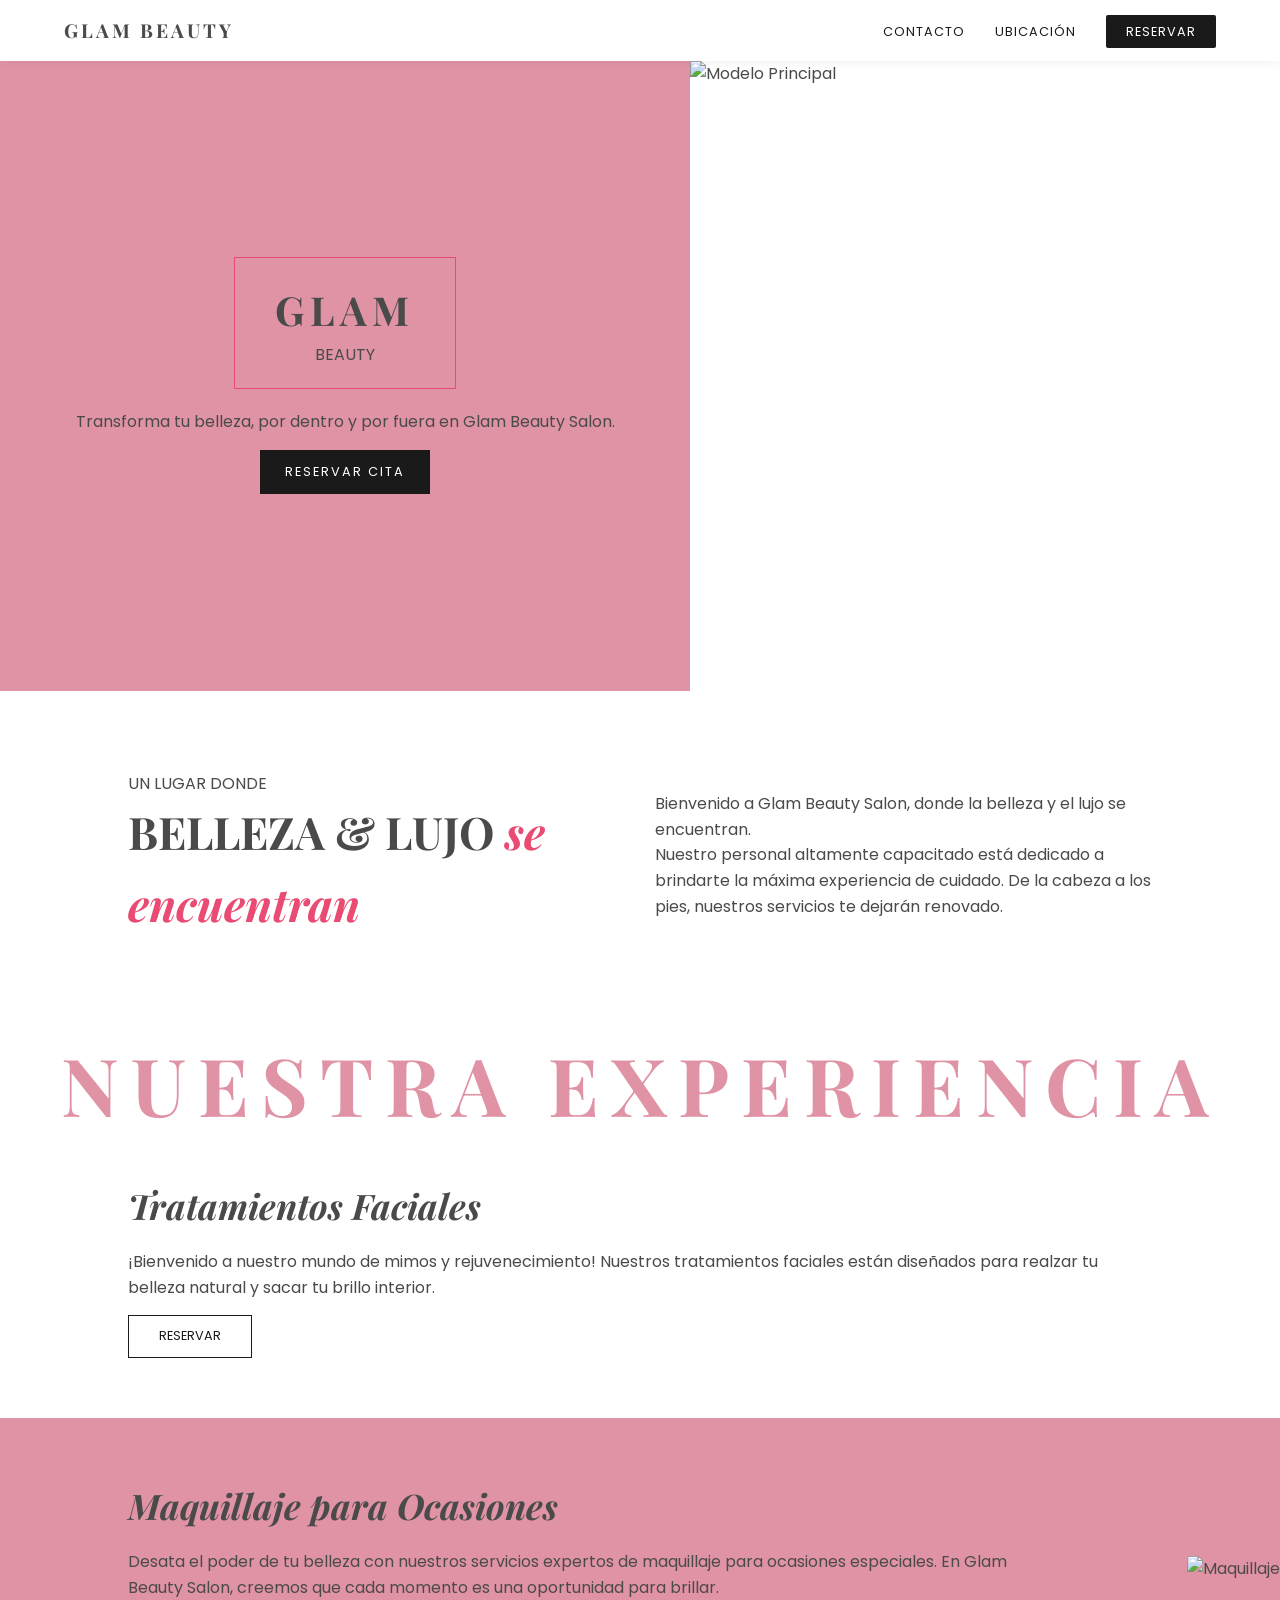
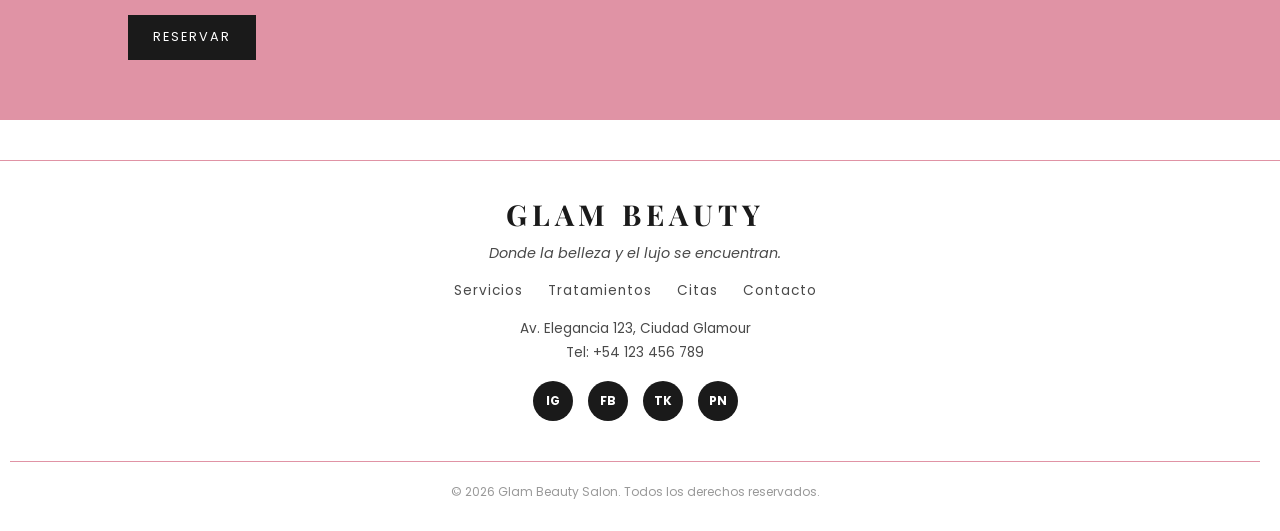
==== index.html @ 53c77e05 "Add files via upload" ====
<!DOCTYPE html>
<html lang="es">
<head>
    <meta charset="UTF-8">
    <meta name="viewport" content="width=device-width, initial-scale=1.0">
    <title>Glam Beauty Salón</title>
    <link rel="stylesheet" href="styles1.css">
    <link href="https://fonts.googleapis.com/css2?family=Playfair+Display:ital,wght@0,400;0,700;1,400&family=Poppins:wght@300;400&display=swap" rel="stylesheet">
</head>
<body>

<nav class="navbar">
    <div class="nav-container">
        <div class="nav-logo">GLAM BEAUTY</div>

        <button class="menu-toggle" id="btn-menu">
            <span class="bar"></span>
            <span class="bar"></span>
            <span class="bar"></span>
        </button>

        <ul class="nav-links" id="menu-list">
            <li><a href="#">CONTACTO</a></li>
            <li><a href="#">UBICACIÓN</a></li>
            <li><a href="#" class="nav-btn">RESERVAR</a></li>
        </ul>
    </div>
</nav>



























    <header class="hero">
        <div class="hero-content">
            <div class="logo-box">
                <h1>GLAM</h1>
                <p>BEAUTY</p>
            </div>
            <p class="hero-tagline">Transforma tu belleza, por dentro y por fuera en Glam Beauty Salon.</p>
            <a href="#" class="btn-black">RESERVAR CITA</a>
        </div>
        <div class="hero-image">
            <img src="./img/img1 (5).png" alt="Modelo Principal">
        </div>
    </header>

    <section class="intro">
        <div class="intro-title">
            <span class="label">UN LUGAR DONDE</span>
            <h2>BELLEZA & LUJO <span class="italic-pink">se encuentran</span></h2>
        </div>
        <div class="intro-text">
            <p>Bienvenido a Glam Beauty Salon, donde la belleza y el lujo se encuentran.</p>
            <p>Nuestro personal altamente capacitado está dedicado a brindarte la máxima experiencia de cuidado. De la cabeza a los pies, nuestros servicios te dejarán renovado.</p>
        </div>
    </section>

    <section class="expertise">
        <h2 class="bg-title-fade">NUESTRA EXPERIENCIA</h2>

        <article class="service-row">
            <div class="service-info">
                <h3 class="cursive-title">Tratamientos Faciales</h3>
                <p>¡Bienvenido a nuestro mundo de mimos y rejuvenecimiento! Nuestros tratamientos faciales están diseñados para realzar tu belleza natural y sacar tu brillo interior.</p>
                <a href="#" class="btn-outline">RESERVAR</a>
            </div>
           
        </article>

        <article class="service-row reverse bg-pink">
            <div class="service-img1">
                <img src="./img/img1 (1).png" alt="Maquillaje">
            </div>
            <div class="service-info">
                <h3 class="cursive-title">Maquillaje para Ocasiones</h3>
                <p>Desata el poder de tu belleza con nuestros servicios expertos de maquillaje para ocasiones especiales. En Glam Beauty Salon, creemos que cada momento es una oportunidad para brillar.</p>
                <a href="#" class="btn-black">RESERVAR</a>
            </div>
        </article>
    </section>
<footer class="main-footer">
        <div class="footer-container">
            
            <div class="footer-section">
                <h4 class="footer-logo">GLAM BEAUTY</h4>
                <p class="footer-tagline">Donde la belleza y el lujo se encuentran.</p>
            </div>

            <nav class="footer-nav">
                <a href="#">Servicios</a>
                <a href="#">Tratamientos</a>
                <a href="#">Citas</a>
                <a href="#">Contacto</a>
            </nav>

            <div class="footer-location">
                <p>Av. Elegancia 123, Ciudad Glamour</p>
                <p>Tel: +54 123 456 789</p>
            </div>

            <div class="footer-socials">
                <a href="#" class="social-circle">IG</a>
                <a href="#" class="social-circle">FB</a>
                <a href="#" class="social-circle">TK</a>
                <a href="#" class="social-circle">PN</a>
            </div>

        </div>

        <div class="footer-copyright">
            <p>&copy; 2026 Glam Beauty Salon. Todos los derechos reservados.</p>
        </div>
    </footer>









<script>
    document.addEventListener('DOMContentLoaded', function() {
        const btnMenu = document.getElementById('btn-menu');
        const menuList = document.getElementById('menu-list');

        btnMenu.addEventListener('click', function() {
            // Esto agrega o quita la clase 'active' al presionar
            menuList.classList.toggle('active');
            
            // Animación opcional: cambia la opacidad de las barras
            btnMenu.style.opacity = menuList.classList.contains('active') ? '0.5' : '1';
        });

        // Cerrar menú automáticamente al hacer clic en un link
        const links = document.querySelectorAll('.nav-links a');
        links.forEach(link => {
            link.addEventListener('click', () => {
                menuList.classList.remove('active');
                btnMenu.style.opacity = '1';
            });
        });
    });
</script>





















   

</body>
</html>
---- styles1.css ----
/* VARIABLES DE COLOR - Conservando los de la imagen */
:root {
    --pink-soft: #e093a5;
    --pink-accent: #e94b73;
    --black: #1a1a1a;
    --text: #4a4a4a;
    --white: #ffffff;
}

/* RESET GENERAL */
* {
    margin: 0;
    padding: 0;
    box-sizing: border-box;
}

body {
    font-family: 'Poppins', sans-serif;
    color: var(--text);
    line-height: 1.6;
}

/* ESTILOS DE IMAGEN */
img {
    width: 100%;
    height: 100%;
    object-fit: cover; /* Esto evita que la imagen se estire feo */
    display: block;
}

/* BOTONES */
.btn-black {
    display: inline-block;
    background: var(--black);
    color: var(--white);
    padding: 12px 25px;
    text-decoration: none;
    font-size: 0.8rem;
    letter-spacing: 2px;
    margin-top: 15px;
}

.btn-outline {
    display: inline-block;
    border: 1px solid var(--black);
    color: var(--black);
    padding: 10px 30px;
    text-decoration: none;
    font-size: 0.8rem;
    margin-top: 15px;
}

/* HERO SECTION */
.hero {
    display: flex;
    min-height: 70vh;
}

.hero-content {
    flex: 1;
    background-color: var(--pink-soft);
    display: flex;
    flex-direction: column;
    justify-content: center;
    align-items: center;
    padding: 50px;
    text-align: center;
}

.logo-box {
    border: 1px solid var(--pink-accent);
    padding: 20px 40px;
    margin-bottom: 20px;
}

.logo-box h1 {
    font-family: 'Playfair Display', serif;
    font-size: 2.5rem;
    letter-spacing: 6px;
}

.hero-image {
    flex: 1;
}

/* INTRO */
.intro {
    display: flex;
    padding: 80px 10%;
    align-items: center;
    gap: 30px;
}

.intro-title, .intro-text {
    flex: 1;
}

.intro-title h2 {
    font-family: 'Playfair Display', serif;
    font-size: 2.8rem;
}

.italic-pink {
    font-style: italic;
    color: var(--pink-accent);
}

/* EXPERTISE */
.expertise {
    padding-bottom: 40px;
}

.bg-title-fade {
    font-family: 'Playfair Display', serif;
    font-size: 5rem;
    color: var(--pink-soft);
    text-align: center;
    letter-spacing: 12px;
    margin-bottom: -30px; /* Superpone el texto de fondo */
}

.service-row {
    display: flex;
    align-items: center;
}

.service-info {
    flex: 1;
    padding: 60px 10%;
}

.cursive-title {
    font-family: 'Playfair Display', serif;
    font-style: italic;
    font-size: 2.2rem;
    margin-bottom: 15px;
}

.service-img {
    flex: 0.80;
    height: 200px;
    width: 100%;
}

/* Forma de arco de la imagen superior */
.arc img {
    border-radius: 250px 250px 0 0;
}

.bg-pink { background-color: var(--pink-soft); }
.reverse { flex-direction: row-reverse; }

/* --- RESPONSIVE 500PX --- */
@media (max-width: 500px) {
    .hero, .intro, .service-row {
        flex-direction: column; /* Apila todo en una columna */
    }

    .hero-content {
        order: 2; /* El texto pasa abajo de la foto en móvil */
        padding: 40px 20px;
    }

    .hero-image {
        order: 1;
        height: 200px;
        width: 100%;
    }

    .intro {
        padding: 40px 20px;
        text-align: center;
    }

    .intro-title h2 { font-size: 2rem; }

    .bg-title-fade { font-size: 2.5rem; margin-bottom: 10px; }

    .service-img1{
        height: 250px;
        width: 200%;
    }

    /* Imagen específica 'Maquillaje' más pequeña en móviles */
    img[alt="Maquillaje"] {
        width: 100%;
        max-width: 500px;
        margin: 0 auto;
        display: block;
    }
    .reverse {
        flex-direction: column; /* Quita el inverso para que la foto siempre esté arriba en móvil */
    }

    .service-info {
        padding: 40px 20px;
        text-align: center;
    }
}
/* ESTILOS DEL FOOTER CENTRADO */
.main-footer {
    background-color: var(--white);
    border-top: 1px solid var(--pink-soft);
    padding: 30px 20px 30px 10px;
    text-align: center; /* Centra todo el texto por defecto */
}

.footer-container {
    max-width: 800px;
    margin: 0 auto;
    display: flex;
    flex-direction: column;
    align-items: center; /* Centra los bloques hijos */
    gap: 15px;
}

.footer-logo {
    font-family: 'Playfair Display', serif;
    font-size: 1.8rem;
    letter-spacing: 5px;
    color: var(--black);
    margin-bottom: 5px;
}

.footer-tagline {
    font-size: 0.9rem;
    color: var(--text);
    font-style: italic;
}

/* Navegación del Footer en línea */
.footer-nav {
    display: flex;
    gap: 25px;
    flex-wrap: wrap;
    justify-content: center;
}

.footer-nav a {
    text-decoration: none;
    color: var(--text);
    font-size: 0.85rem;
    letter-spacing: 1px;
    transition: color 0.3s;
}

.footer-nav a:hover {
    color: var(--pink-accent);
}

.footer-location p {
    font-size: 0.85rem;
    color: var(--text);
    margin: 2px 0;
}

/* Círculos de Redes Sociales */
.footer-socials {
    display: flex;
    gap: 15px;
    justify-content: center;
}

.social-circle {
    text-decoration: none;
    color: var(--white);
    background-color: var(--black);
    width: 40px;
    height: 40px;
    border-radius: 50%;
    display: flex;
    align-items: center;
    justify-content: center;
    font-size: 0.75rem;
    font-weight: bold;
    transition: all 0.3s ease;
}

.social-circle:hover {
    background-color: var(--pink-accent);
    transform: scale(1.1);
}

.footer-copyright {
    margin-top: 40px;
    padding-top: 20px;
    border-top: 1px solid var(--pink-soft);
    font-size: 0.75rem;
    color: #999;
}

/* --- RESPONSIVE 500PX --- */
@media (max-width: 500px) {
    .footer-nav {
        flex-direction: column; /* Enlaces uno sobre otro en móviles */
        gap: 15px;
    }
    
    .footer-logo {
        font-size: 1.5rem;
    }
    
    .footer-container {
        gap: 25px;
    }
}
/* ESTILOS DE LA BARRA DE NAVEGACIÓN STICKY */
.navbar {
    position: sticky;
    top: 0;
    width: 100%;
    background-color: var(--white);
    padding: 15px 5%;
    z-index: 1000;
    box-shadow: 0 2px 10px rgba(0,0,0,0.05); /* Sombra sutil */
}

.nav-container {
    display: flex;
    justify-content: space-between;
    align-items: center;
    max-width: 1200px;
    margin: 0 auto;
}

.nav-logo {
    font-family: 'Playfair Display', serif;
    font-weight: bold;
    letter-spacing: 3px;
    font-size: 1.2rem;
}

.nav-links {
    display: flex;
    list-style: none;
    align-items: center;
    gap: 30px;
}

.nav-links a {
    text-decoration: none;
    color: var(--black);
    font-size: 0.8rem;
    font-weight: 400;
    letter-spacing: 1px;
    transition: color 0.3s;
}

.nav-links a:hover {
    color: var(--pink-accent);
}

/* Botón especial para 'Reservar' */
.nav-btn {
    background-color: var(--black);
    color: var(--white) !important;
    padding: 8px 20px;
    border-radius: 2px;
}

/* MENÚ HAMBURGUESA (Oculto por defecto) */
.menu-toggle {
    display: none;
    flex-direction: column;
    cursor: pointer;
    background: none;
    border: none;
    gap: 5px;
}

.bar {
    width: 25px;
    height: 2px;
    background-color: var(--black);
    transition: 0.3s;
}


@media (max-width: 500px) {
    .menu-toggle {
        display: flex; /* Muestra las barritas */
    }

    .nav-links {
        display: none; /* Oculto por defecto */
        flex-direction: column;
        position: absolute;
        top: 60px; /* Ajusta según el alto de tu nav */
        left: 0;
        width: 100%;
        background-color: white;
        padding: 30px 0;
        box-shadow: 0 10px 10px rgba(0,0,0,0.05);
        gap: 25px;
        z-index: 999;
    }

    /* ESTA CLASE ES LA QUE ACTIVA EL MENÚ */
    .nav-links.active {
        display: flex !important;
    }

    .nav-btn {
        width: 80%;
        margin: 0 auto;
    } 
}
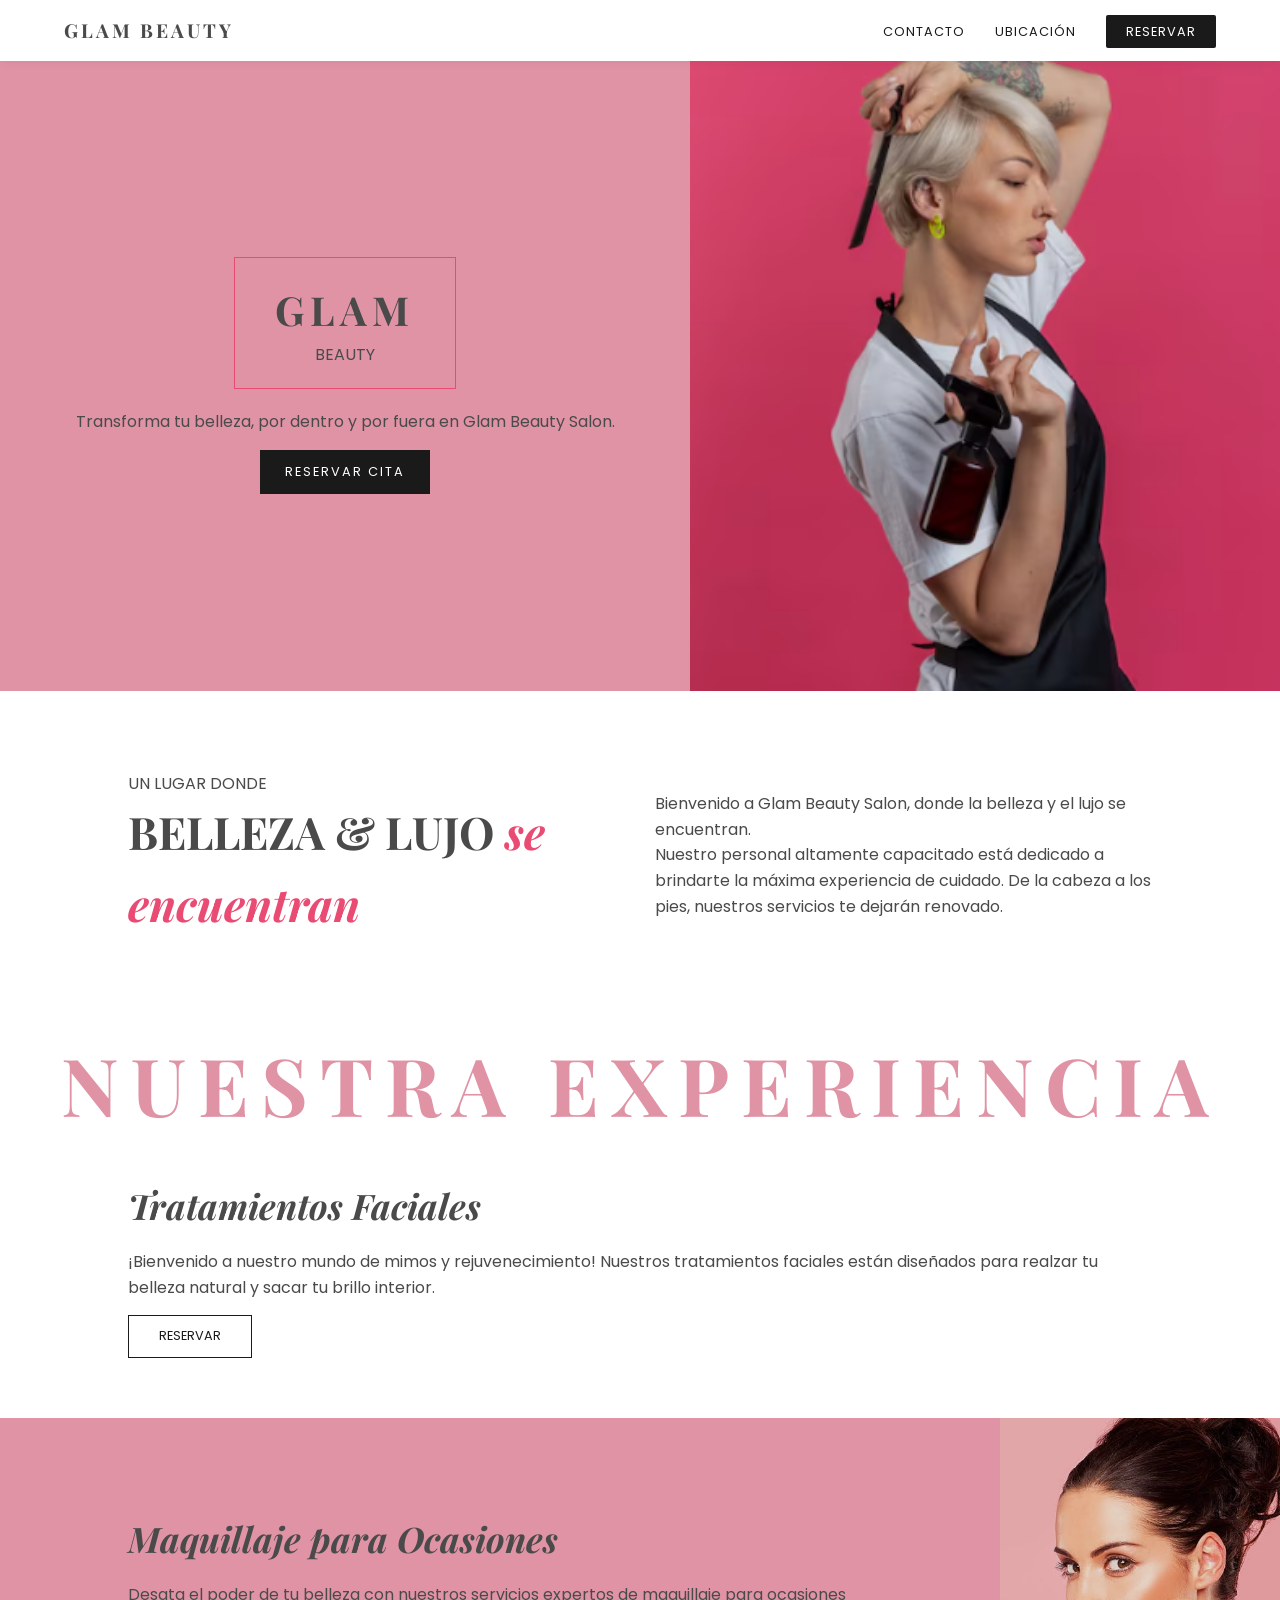
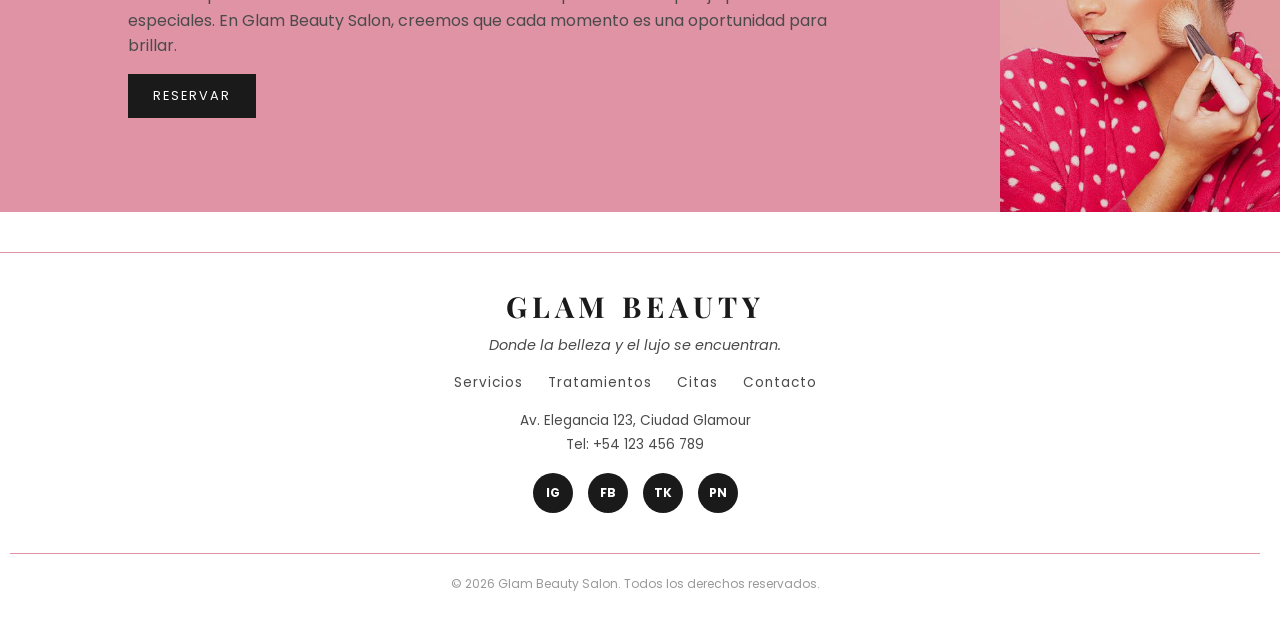
==== commit abd5771f: "Add files via upload" ====
--- a/index.html
+++ b/index.html
@@ -63,7 +63,7 @@
             <a href="#" class="btn-black">RESERVAR CITA</a>
         </div>
         <div class="hero-image">
-            <img src="./img/img1 (5).png" alt="Modelo Principal">
+            <img src="./img/img (1).png" alt="Modelo Principal">
         </div>
     </header>
 
@@ -92,7 +92,7 @@
 
         <article class="service-row reverse bg-pink">
             <div class="service-img1">
-                <img src="./img/img1 (1).png" alt="Maquillaje">
+                <img src="./img/img (2).png" alt="Maquillaje">
             </div>
             <div class="service-info">
                 <h3 class="cursive-title">Maquillaje para Ocasiones</h3>
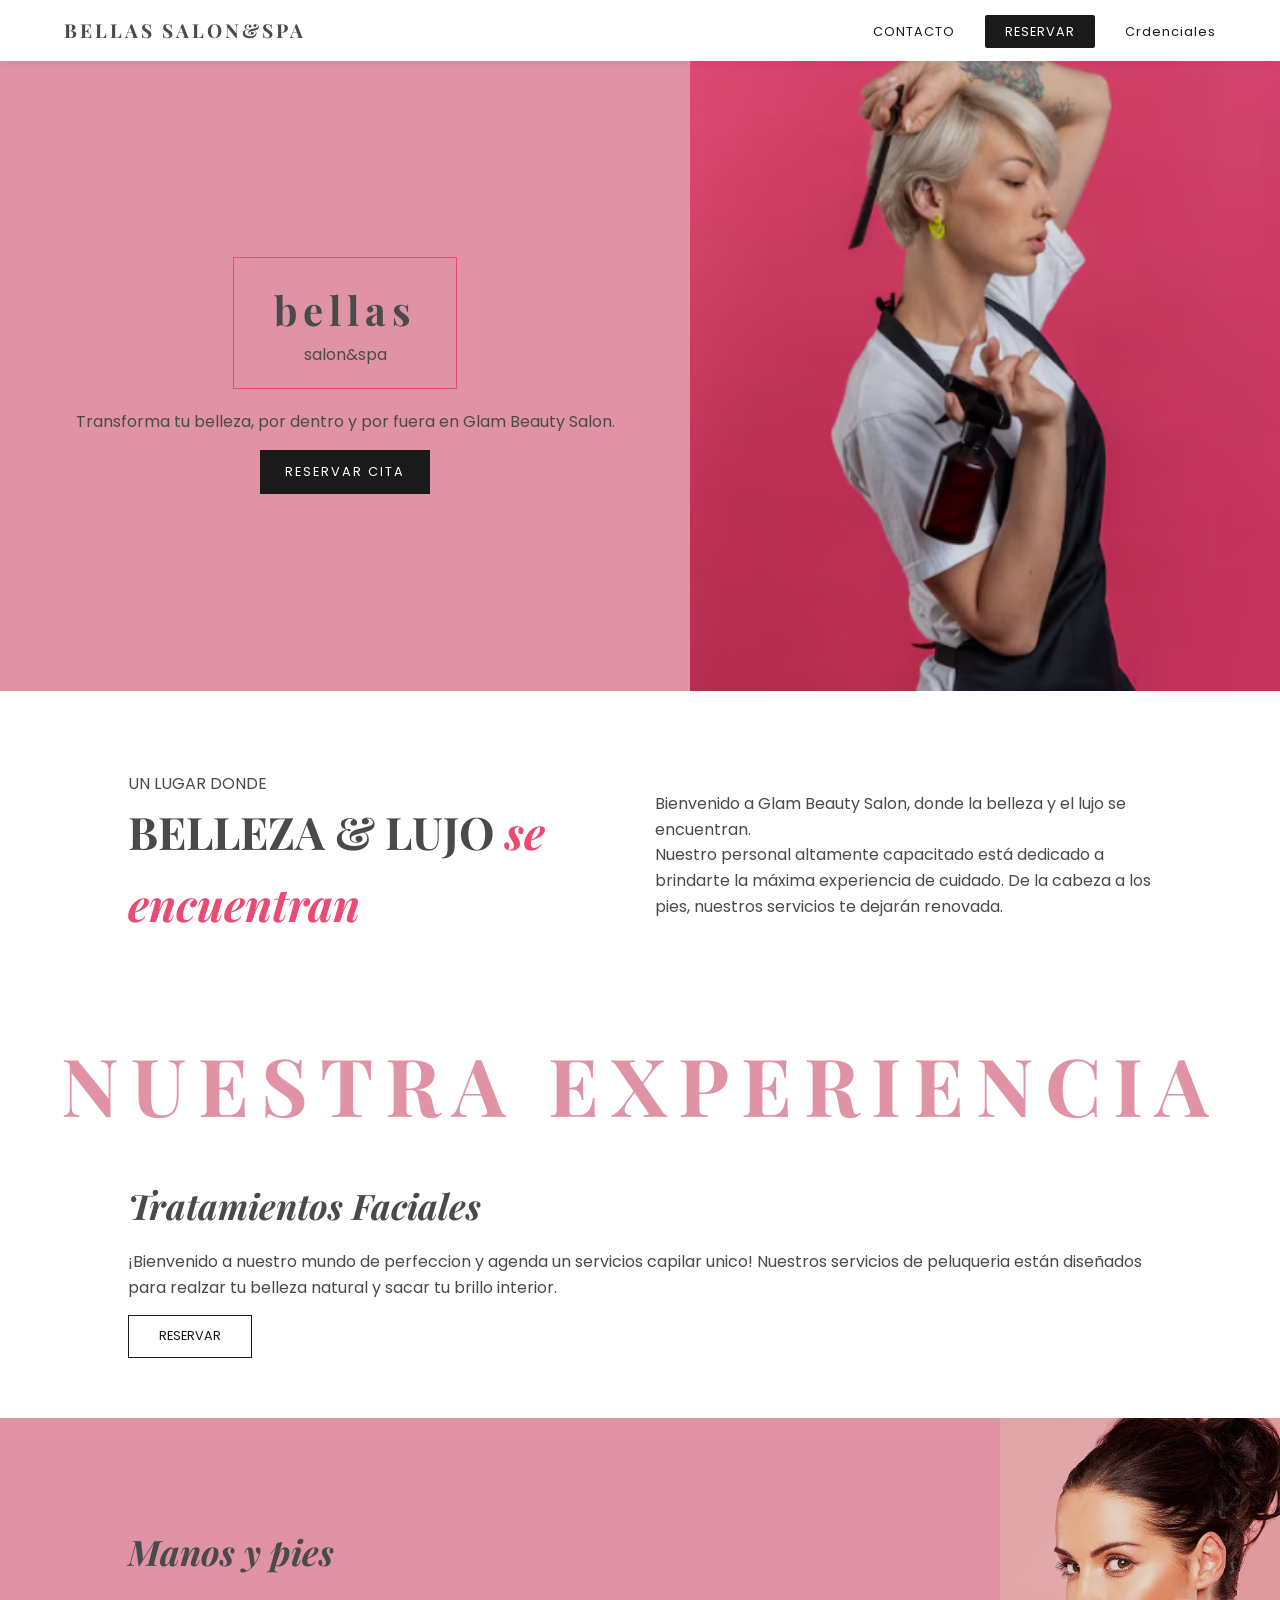
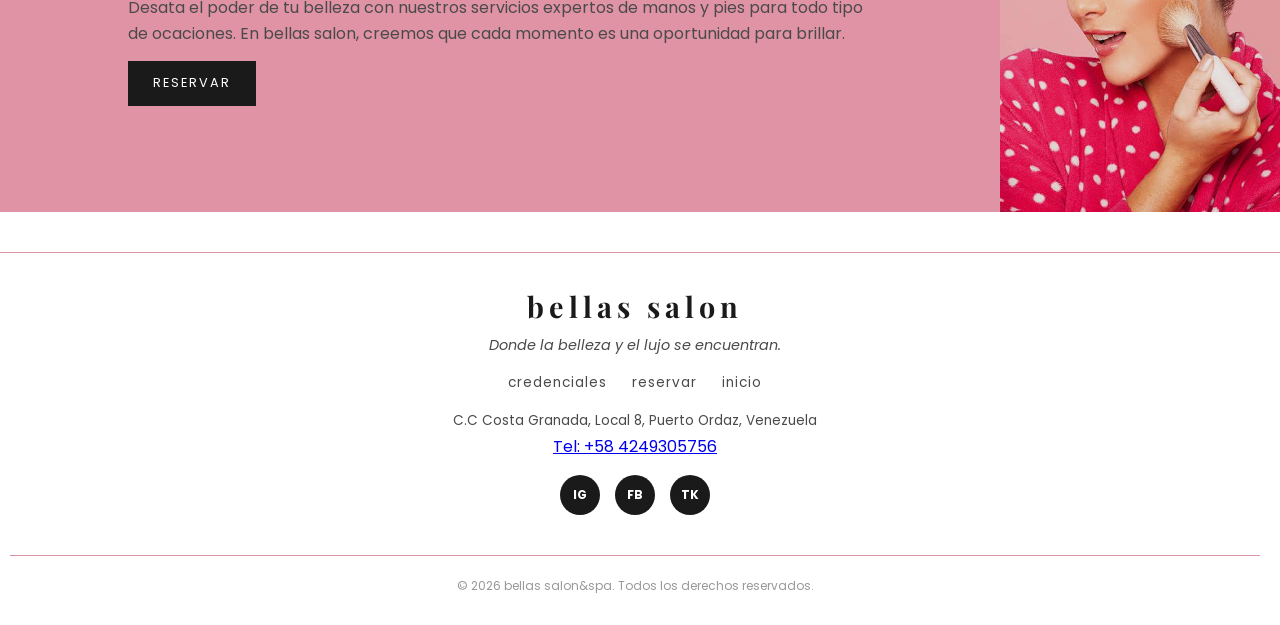
==== commit d7f69aaf: "Add files via upload" ====
--- a/index.html
+++ b/index.html
@@ -3,7 +3,7 @@
 <head>
     <meta charset="UTF-8">
     <meta name="viewport" content="width=device-width, initial-scale=1.0">
-    <title>Glam Beauty Salón</title>
+    <title>BELLAS SALON&SPA</title>
     <link rel="stylesheet" href="styles1.css">
     <link href="https://fonts.googleapis.com/css2?family=Playfair+Display:ital,wght@0,400;0,700;1,400&family=Poppins:wght@300;400&display=swap" rel="stylesheet">
 </head>
@@ -11,7 +11,7 @@
 
 <nav class="navbar">
     <div class="nav-container">
-        <div class="nav-logo">GLAM BEAUTY</div>
+        <div class="nav-logo">BELLAS SALON&SPA</div>
 
         <button class="menu-toggle" id="btn-menu">
             <span class="bar"></span>
@@ -21,8 +21,8 @@
 
         <ul class="nav-links" id="menu-list">
             <li><a href="#">CONTACTO</a></li>
-            <li><a href="#">UBICACIÓN</a></li>
-            <li><a href="#" class="nav-btn">RESERVAR</a></li>
+            <li><a href="reservar.html" class="nav-btn">RESERVAR</a></li>
+              <li><a href="#">Crdenciales</a></li>
         </ul>
     </div>
 </nav>
@@ -56,8 +56,8 @@
     <header class="hero">
         <div class="hero-content">
             <div class="logo-box">
-                <h1>GLAM</h1>
-                <p>BEAUTY</p>
+                <h1>bellas</h1>
+                <p>salon&spa</p>
             </div>
             <p class="hero-tagline">Transforma tu belleza, por dentro y por fuera en Glam Beauty Salon.</p>
             <a href="#" class="btn-black">RESERVAR CITA</a>
@@ -74,7 +74,7 @@
         </div>
         <div class="intro-text">
             <p>Bienvenido a Glam Beauty Salon, donde la belleza y el lujo se encuentran.</p>
-            <p>Nuestro personal altamente capacitado está dedicado a brindarte la máxima experiencia de cuidado. De la cabeza a los pies, nuestros servicios te dejarán renovado.</p>
+            <p>Nuestro personal altamente capacitado está dedicado a brindarte la máxima experiencia de cuidado. De la cabeza a los pies, nuestros servicios te dejarán renovada.</p>
         </div>
     </section>
 
@@ -84,8 +84,8 @@
         <article class="service-row">
             <div class="service-info">
                 <h3 class="cursive-title">Tratamientos Faciales</h3>
-                <p>¡Bienvenido a nuestro mundo de mimos y rejuvenecimiento! Nuestros tratamientos faciales están diseñados para realzar tu belleza natural y sacar tu brillo interior.</p>
-                <a href="#" class="btn-outline">RESERVAR</a>
+                <p>¡Bienvenido a nuestro mundo de perfeccion y agenda un servicios capilar unico! Nuestros servicios de peluqueria están diseñados para realzar tu belleza natural y sacar tu brillo interior.</p>
+                <a href="reservar" class="btn-outline">RESERVAR</a>
             </div>
            
         </article>
@@ -95,8 +95,8 @@
                 <img src="./img/img (2).png" alt="Maquillaje">
             </div>
             <div class="service-info">
-                <h3 class="cursive-title">Maquillaje para Ocasiones</h3>
-                <p>Desata el poder de tu belleza con nuestros servicios expertos de maquillaje para ocasiones especiales. En Glam Beauty Salon, creemos que cada momento es una oportunidad para brillar.</p>
+                <h3 class="cursive-title">Manos y pies</h3>
+                <p>Desata el poder de tu belleza con nuestros servicios expertos de manos y pies para todo tipo de ocaciones. En bellas salon, creemos que cada momento es una oportunidad para brillar.</p>
                 <a href="#" class="btn-black">RESERVAR</a>
             </div>
         </article>
@@ -105,33 +105,32 @@
         <div class="footer-container">
             
             <div class="footer-section">
-                <h4 class="footer-logo">GLAM BEAUTY</h4>
+                <h4 class="footer-logo">bellas salon</h4>
                 <p class="footer-tagline">Donde la belleza y el lujo se encuentran.</p>
             </div>
 
             <nav class="footer-nav">
-                <a href="#">Servicios</a>
-                <a href="#">Tratamientos</a>
-                <a href="#">Citas</a>
-                <a href="#">Contacto</a>
+                <a href="#">credenciales</a>
+                <a href="reservar.html">reservar</a>
+                <a href="#">inicio</a>
             </nav>
 
             <div class="footer-location">
-                <p>Av. Elegancia 123, Ciudad Glamour</p>
-                <p>Tel: +54 123 456 789</p>
+                <p>C.C Costa Granada, Local 8, Puerto Ordaz, Venezuela</p>
+                <a href="https://wa.me/584149305756">Tel: +58 4249305756</a>
             </div>
 
             <div class="footer-socials">
                 <a href="#" class="social-circle">IG</a>
                 <a href="#" class="social-circle">FB</a>
                 <a href="#" class="social-circle">TK</a>
-                <a href="#" class="social-circle">PN</a>
+           
             </div>
 
         </div>
 
         <div class="footer-copyright">
-            <p>&copy; 2026 Glam Beauty Salon. Todos los derechos reservados.</p>
+            <p>&copy; 2026 bellas salon&spa. Todos los derechos reservados.</p>
         </div>
     </footer>
 
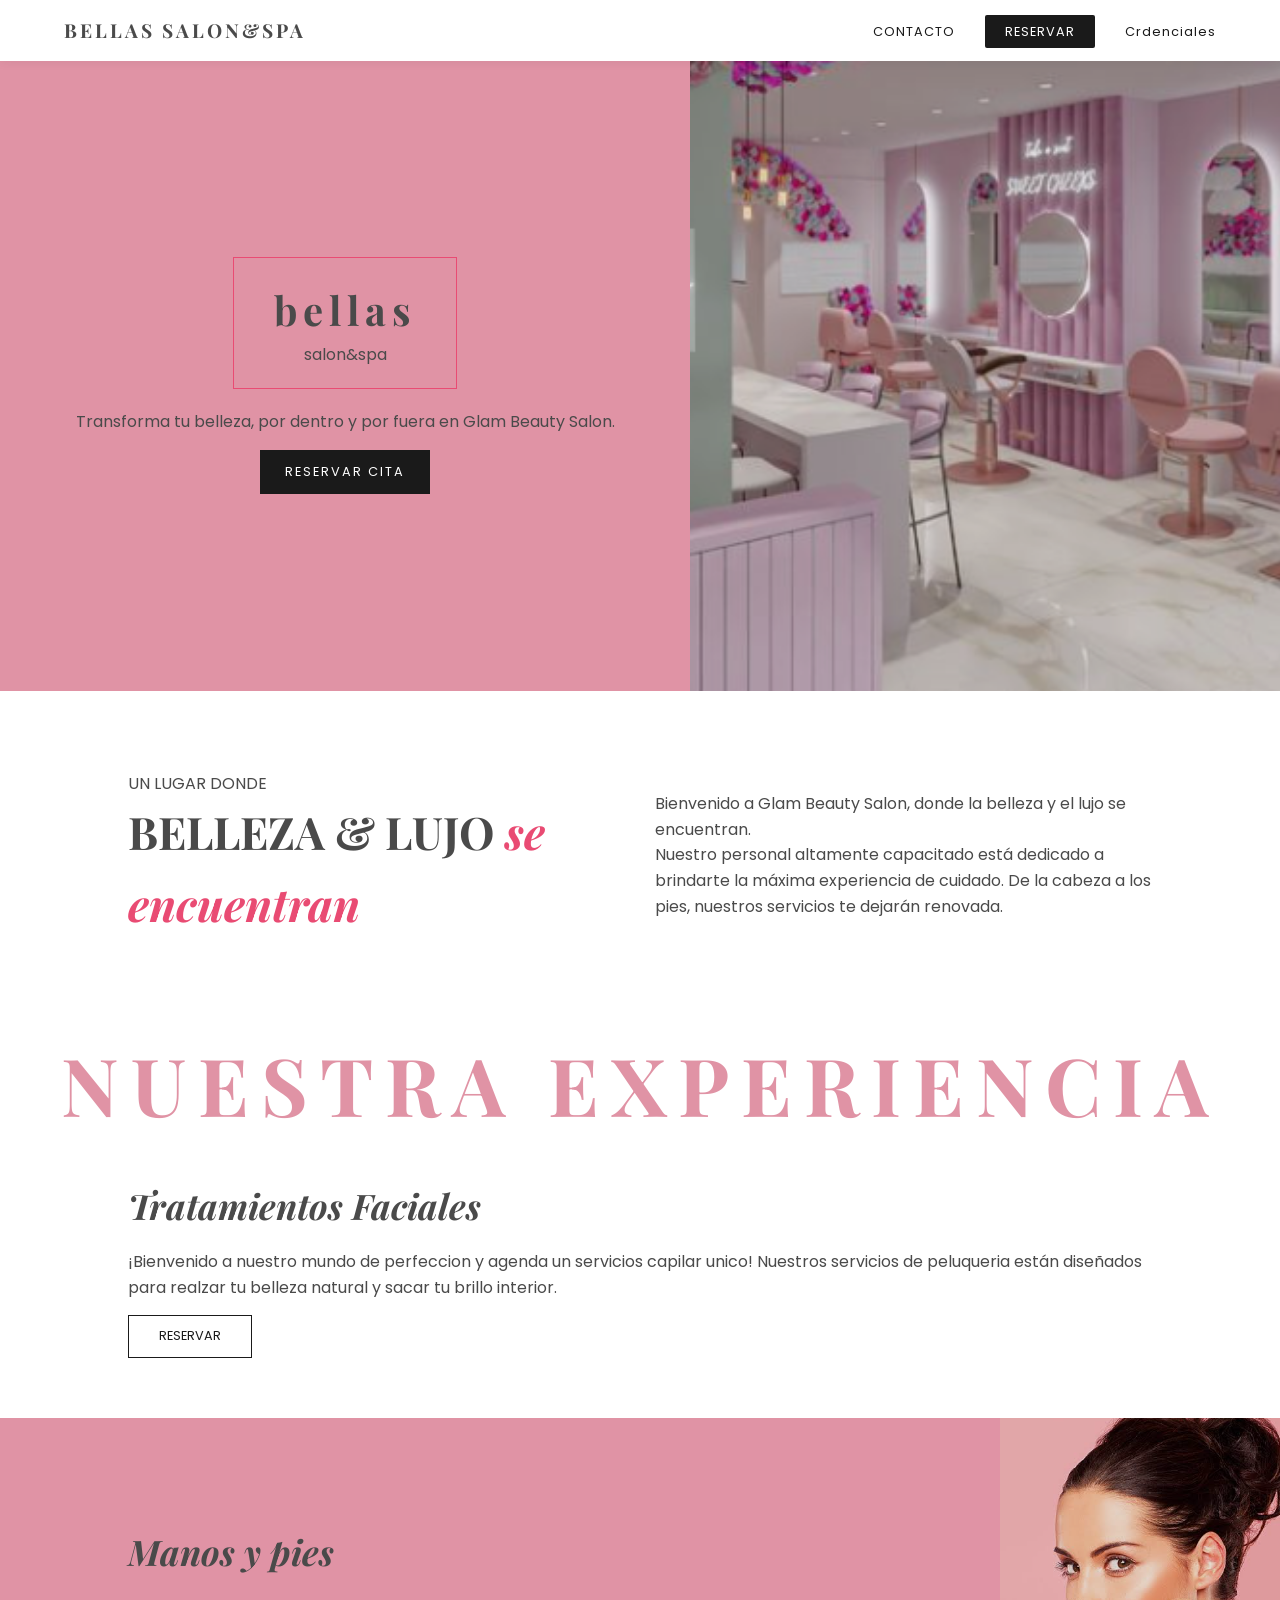
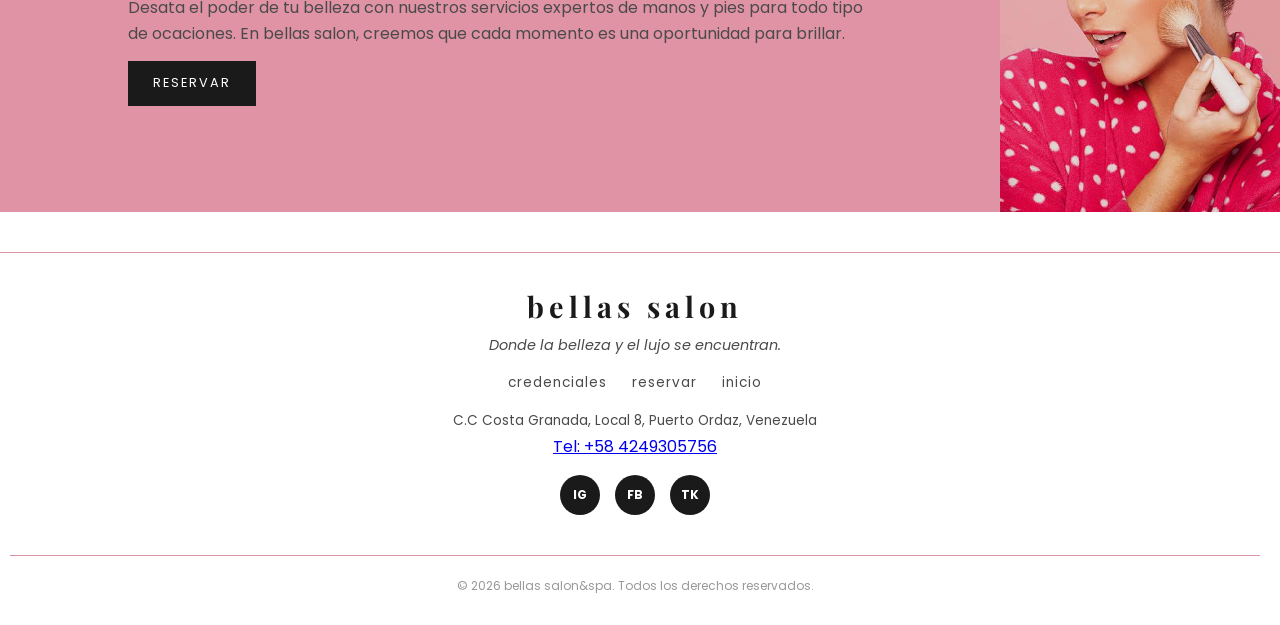
==== commit a278ccfb: "Add files via upload" ====
--- a/index.html
+++ b/index.html
@@ -63,7 +63,7 @@
             <a href="#" class="btn-black">RESERVAR CITA</a>
         </div>
         <div class="hero-image">
-            <img src="./img/img (1).png" alt="Modelo Principal">
+            <img src="./img/logo.png" alt="Modelo Principal">
         </div>
     </header>
 
@@ -110,7 +110,7 @@
             </div>
 
             <nav class="footer-nav">
-                <a href="#">credenciales</a>
+                <a href="credenciales.html">credenciales</a>
                 <a href="reservar.html">reservar</a>
                 <a href="#">inicio</a>
             </nav>
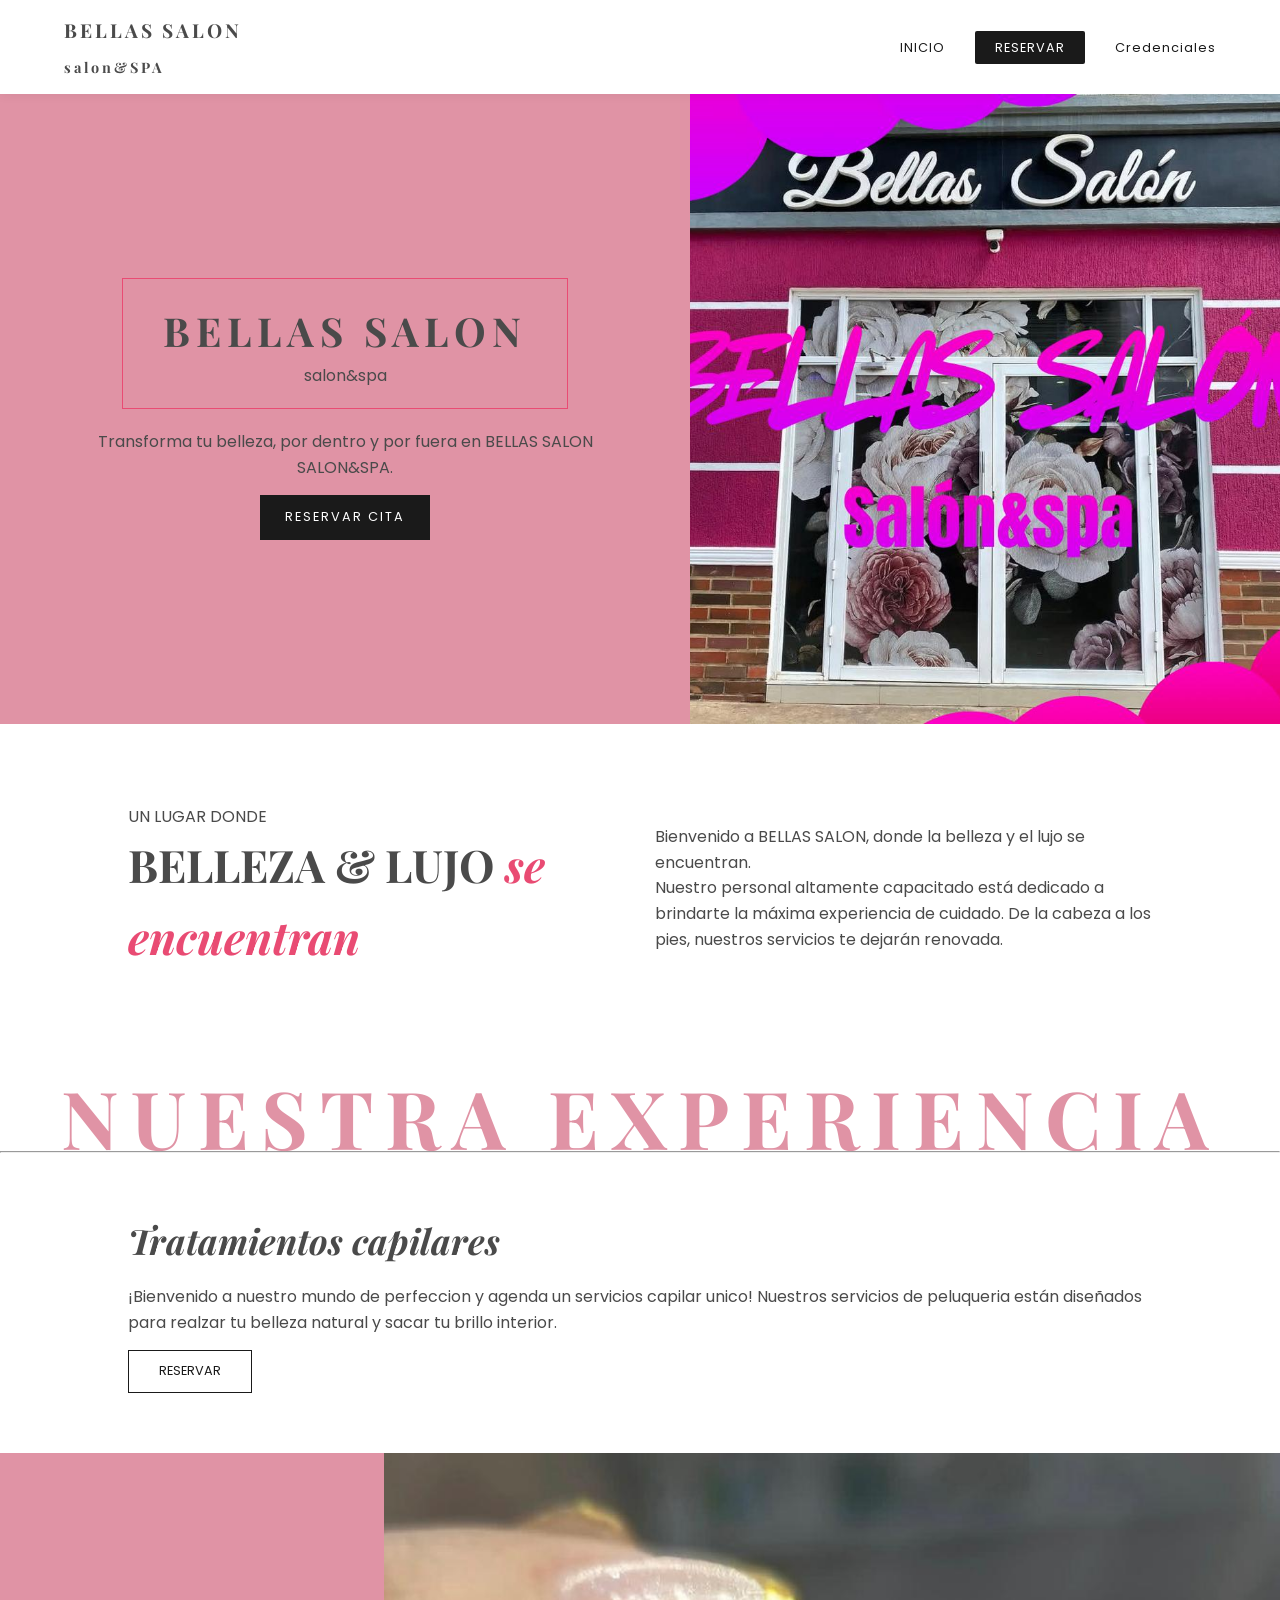
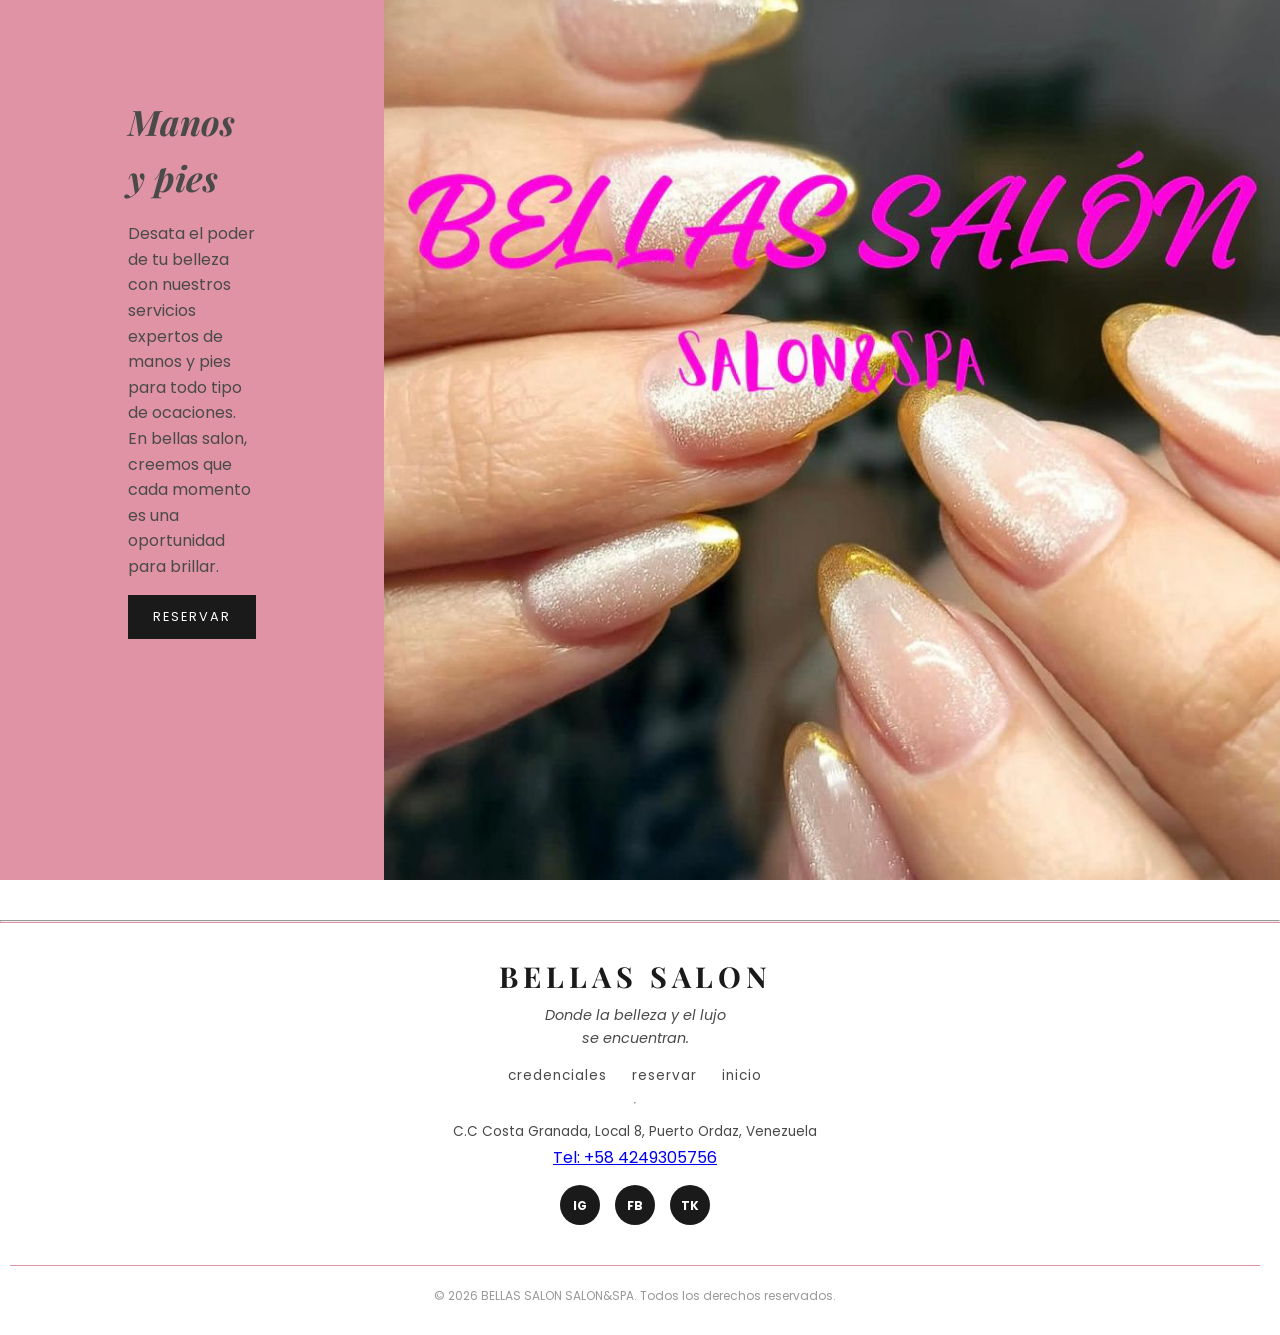
==== commit 0dc5244f: "Add files via upload" ====
--- a/index.html
+++ b/index.html
@@ -3,7 +3,8 @@
 <head>
     <meta charset="UTF-8">
     <meta name="viewport" content="width=device-width, initial-scale=1.0">
-    <title>BELLAS SALON&SPA</title>
+    <title>BELLAS salon
+        SALON&SPA</title>
     <link rel="stylesheet" href="styles1.css">
     <link href="https://fonts.googleapis.com/css2?family=Playfair+Display:ital,wght@0,400;0,700;1,400&family=Poppins:wght@300;400&display=swap" rel="stylesheet">
 </head>
@@ -11,7 +12,9 @@
 
 <nav class="navbar">
     <div class="nav-container">
-        <div class="nav-logo">BELLAS SALON&SPA</div>
+        <div class="nav-logo">BELLAS SALON <br>
+            <p class="subtitle1"> salon&SPA</p>
+        </div>
 
         <button class="menu-toggle" id="btn-menu">
             <span class="bar"></span>
@@ -20,9 +23,9 @@
         </button>
 
         <ul class="nav-links" id="menu-list">
-            <li><a href="#">CONTACTO</a></li>
+                <li><a href="index.html">INICIO</a></li>
             <li><a href="reservar.html" class="nav-btn">RESERVAR</a></li>
-              <li><a href="#">Crdenciales</a></li>
+              <li><a href="credenciales.html">Credenciales</a></li>
         </ul>
     </div>
 </nav>
@@ -56,14 +59,14 @@
     <header class="hero">
         <div class="hero-content">
             <div class="logo-box">
-                <h1>bellas</h1>
+                <h1>BELLAS SALON</h1>
                 <p>salon&spa</p>
             </div>
-            <p class="hero-tagline">Transforma tu belleza, por dentro y por fuera en Glam Beauty Salon.</p>
-            <a href="#" class="btn-black">RESERVAR CITA</a>
+            <p class="hero-tagline">Transforma tu belleza, por dentro y por fuera en BELLAS SALON SALON&SPA.</p>
+            <a href="reservar.html" class="btn-black">RESERVAR CITA</a>
         </div>
         <div class="hero-image">
-            <img src="./img/logo.png" alt="Modelo Principal">
+            <img src="./img/logo.jpeg" alt="Modelo Principal">
         </div>
     </header>
 
@@ -73,17 +76,18 @@
             <h2>BELLEZA & LUJO <span class="italic-pink">se encuentran</span></h2>
         </div>
         <div class="intro-text">
-            <p>Bienvenido a Glam Beauty Salon, donde la belleza y el lujo se encuentran.</p>
+            <p>Bienvenido a BELLAS SALON, donde la belleza y el lujo se encuentran.</p>
             <p>Nuestro personal altamente capacitado está dedicado a brindarte la máxima experiencia de cuidado. De la cabeza a los pies, nuestros servicios te dejarán renovada.</p>
         </div>
     </section>
 
     <section class="expertise">
         <h2 class="bg-title-fade">NUESTRA EXPERIENCIA</h2>
+        <hr>
 
         <article class="service-row">
             <div class="service-info">
-                <h3 class="cursive-title">Tratamientos Faciales</h3>
+                <h3 class="cursive-title">Tratamientos capilares</h3>
                 <p>¡Bienvenido a nuestro mundo de perfeccion y agenda un servicios capilar unico! Nuestros servicios de peluqueria están diseñados para realzar tu belleza natural y sacar tu brillo interior.</p>
                 <a href="reservar" class="btn-outline">RESERVAR</a>
             </div>
@@ -92,21 +96,22 @@
 
         <article class="service-row reverse bg-pink">
             <div class="service-img1">
-                <img src="./img/img (2).png" alt="Maquillaje">
+                <img src="./img/bella.jpeg" alt="Maquillaje">
             </div>
             <div class="service-info">
                 <h3 class="cursive-title">Manos y pies</h3>
                 <p>Desata el poder de tu belleza con nuestros servicios expertos de manos y pies para todo tipo de ocaciones. En bellas salon, creemos que cada momento es una oportunidad para brillar.</p>
-                <a href="#" class="btn-black">RESERVAR</a>
+                <a href="reservar.html" class="btn-black">RESERVAR</a>
             </div>
         </article>
     </section>
+    <hr>
 <footer class="main-footer">
         <div class="footer-container">
             
             <div class="footer-section">
-                <h4 class="footer-logo">bellas salon</h4>
-                <p class="footer-tagline">Donde la belleza y el lujo se encuentran.</p>
+                <h4 class="footer-logo">BELLAS SALON</h4>
+                <p class="footer-tagline">Donde la belleza y el lujo <br>  se encuentran.</p>
             </div>
 
             <nav class="footer-nav">
@@ -114,6 +119,7 @@
                 <a href="reservar.html">reservar</a>
                 <a href="#">inicio</a>
             </nav>
+            <hr>
 
             <div class="footer-location">
                 <p>C.C Costa Granada, Local 8, Puerto Ordaz, Venezuela</p>
@@ -130,7 +136,7 @@
         </div>
 
         <div class="footer-copyright">
-            <p>&copy; 2026 bellas salon&spa. Todos los derechos reservados.</p>
+            <p>&copy; 2026 BELLAS SALON SALON&SPA. Todos los derechos reservados.</p>
         </div>
     </footer>
 
--- a/styles1.css
+++ b/styles1.css
@@ -38,6 +38,11 @@
     font-size: 0.8rem;
     letter-spacing: 2px;
     margin-top: 15px;
+}
+.subtitle1 {
+    font-size: 0.9rem;
+    color: var(--text);
+    margin-top: 10px;
 }
 
 .btn-outline {
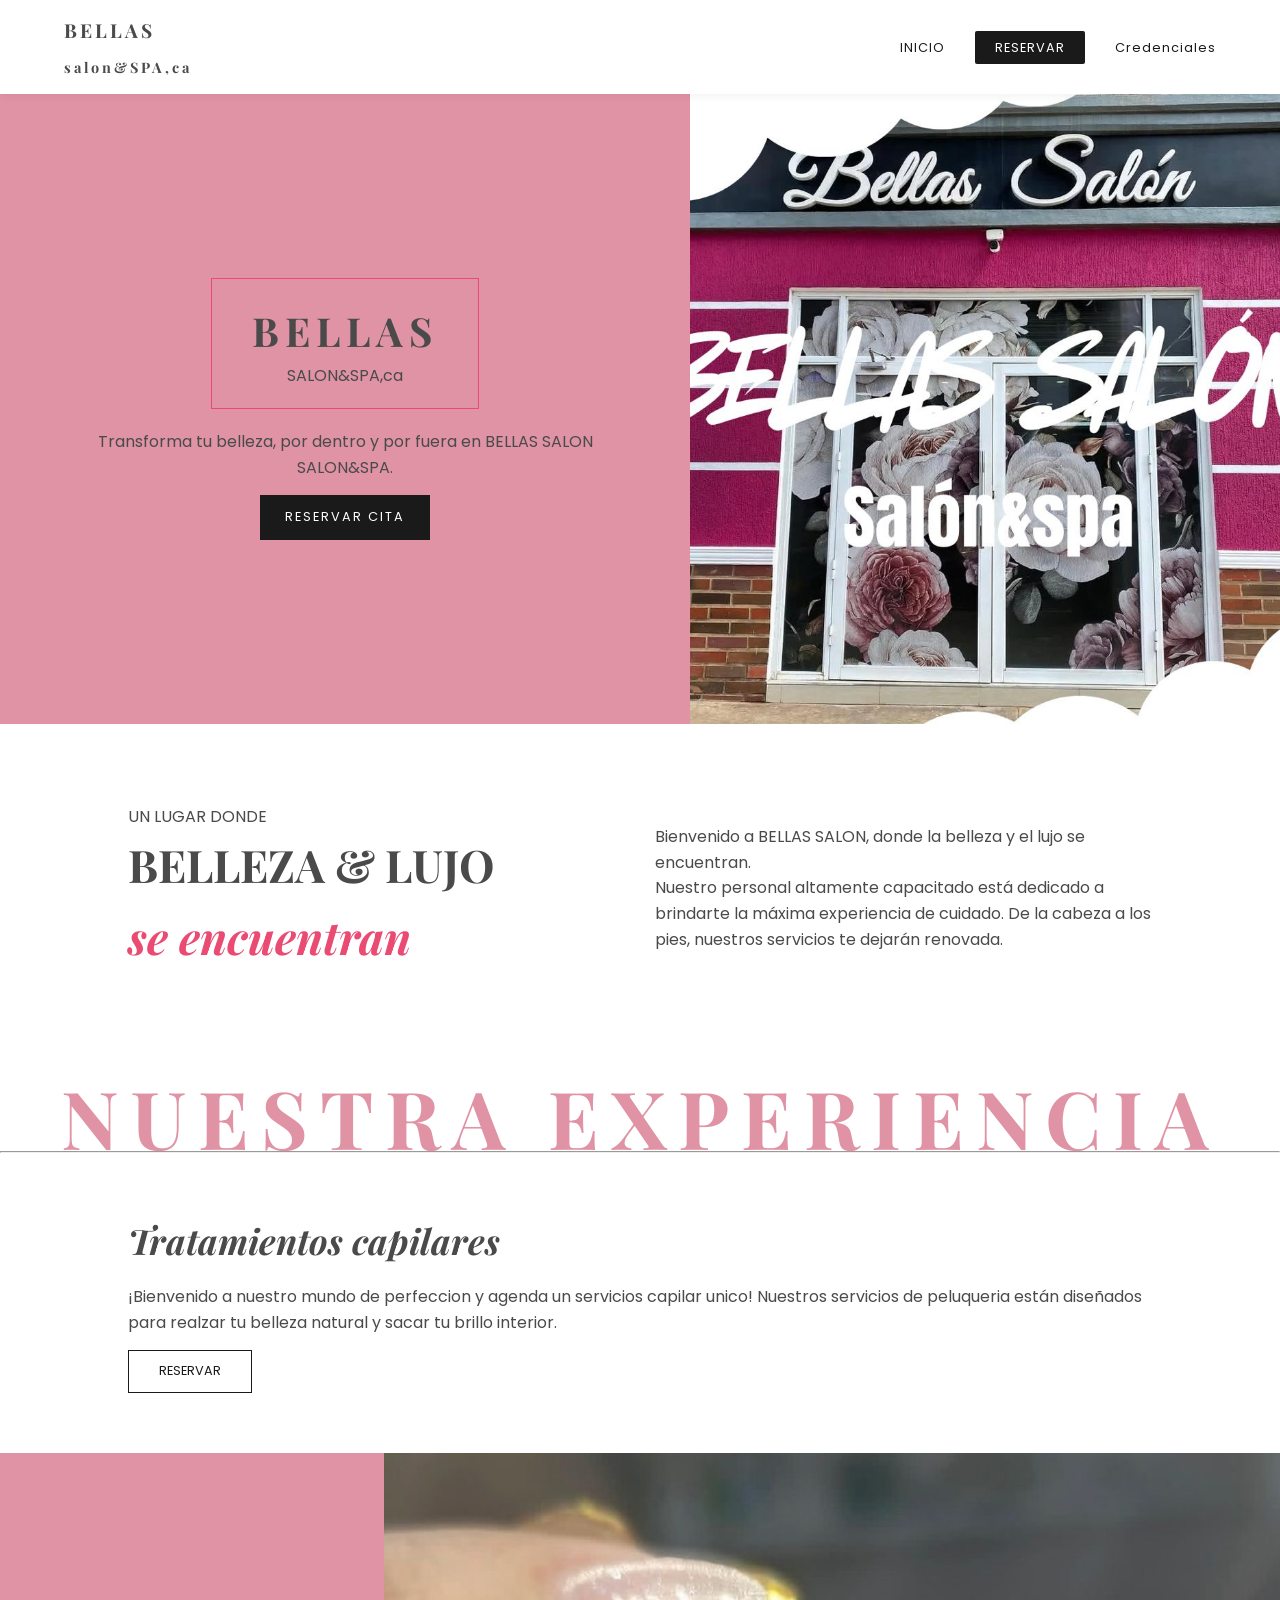
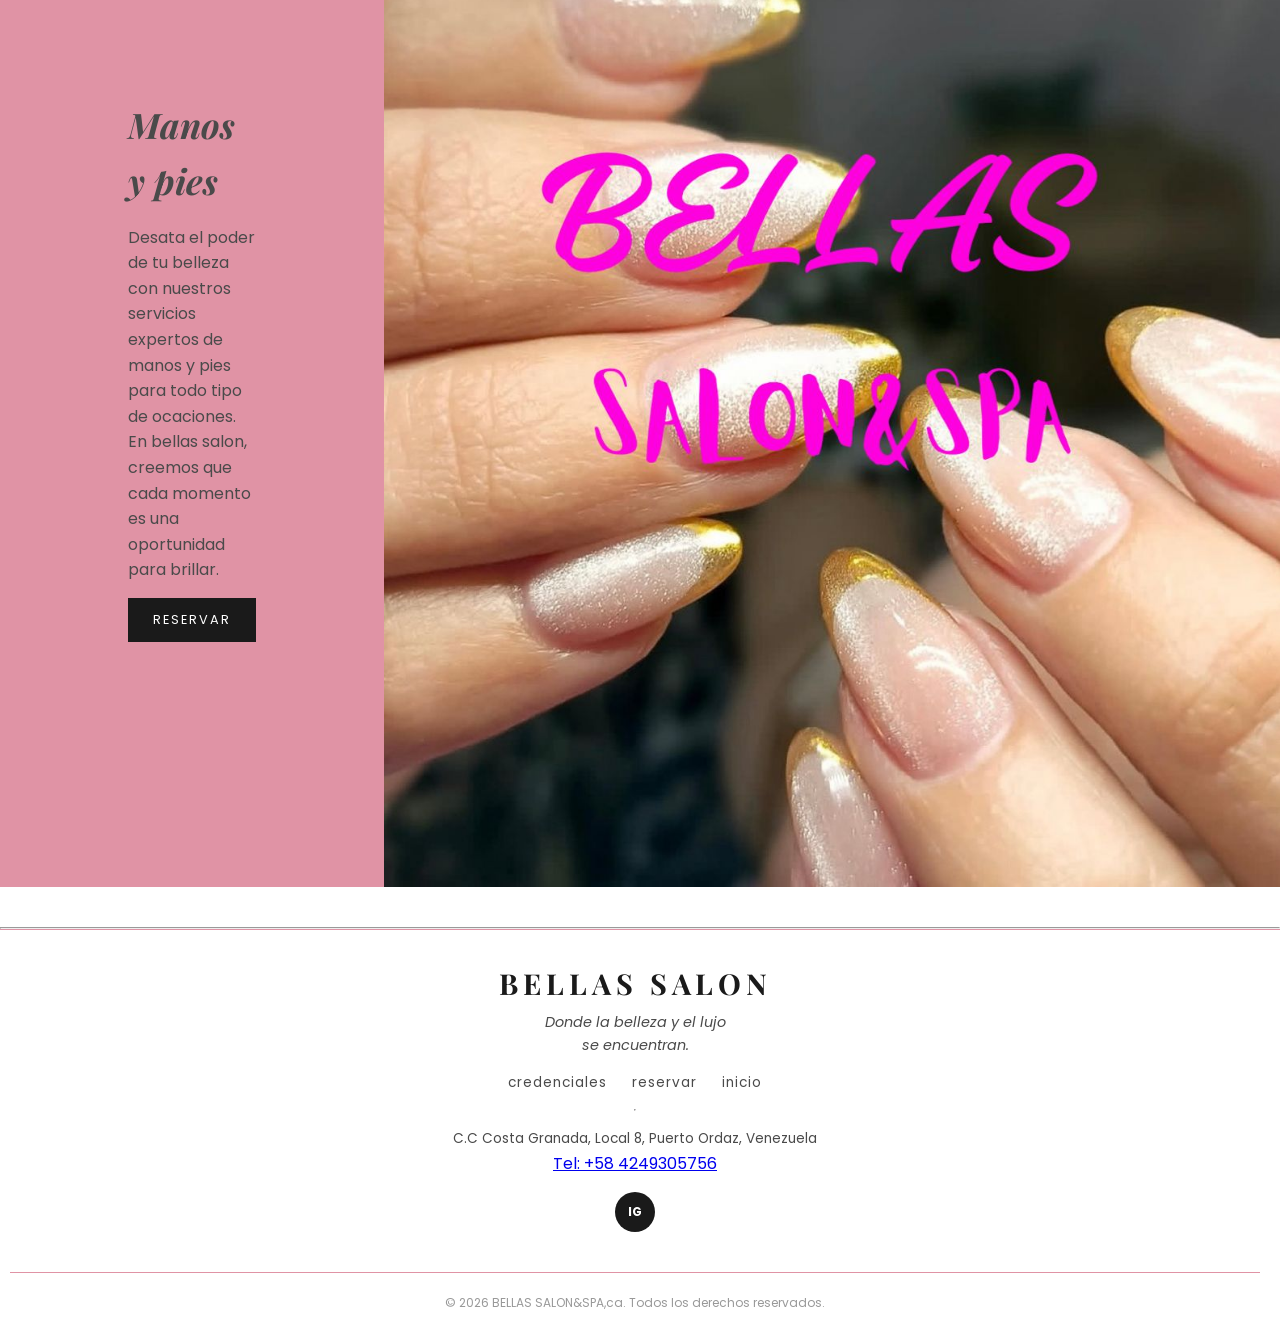
==== commit 1a15067a: "Add files via upload" ====
--- a/index.html
+++ b/index.html
@@ -3,8 +3,7 @@
 <head>
     <meta charset="UTF-8">
     <meta name="viewport" content="width=device-width, initial-scale=1.0">
-    <title>BELLAS salon
-        SALON&SPA</title>
+    <title>BELLAS salon&SPA</title>
     <link rel="stylesheet" href="styles1.css">
     <link href="https://fonts.googleapis.com/css2?family=Playfair+Display:ital,wght@0,400;0,700;1,400&family=Poppins:wght@300;400&display=swap" rel="stylesheet">
 </head>
@@ -12,8 +11,8 @@
 
 <nav class="navbar">
     <div class="nav-container">
-        <div class="nav-logo">BELLAS SALON <br>
-            <p class="subtitle1"> salon&SPA</p>
+        <div class="nav-logo">BELLAS <br>
+            <p class="subtitle1"> salon&SPA,ca</p>
         </div>
 
         <button class="menu-toggle" id="btn-menu">
@@ -59,21 +58,21 @@
     <header class="hero">
         <div class="hero-content">
             <div class="logo-box">
-                <h1>BELLAS SALON</h1>
-                <p>salon&spa</p>
+                <h1>BELLAS</h1>
+                <p class="subtitle">SALON&SPA,ca</p>
             </div>
             <p class="hero-tagline">Transforma tu belleza, por dentro y por fuera en BELLAS SALON SALON&SPA.</p>
             <a href="reservar.html" class="btn-black">RESERVAR CITA</a>
         </div>
         <div class="hero-image">
-            <img src="./img/logo.jpeg" alt="Modelo Principal">
+            <img src="./img/logo (2).jpeg" alt="Modelo Principal">
         </div>
     </header>
 
     <section class="intro">
         <div class="intro-title">
             <span class="label">UN LUGAR DONDE</span>
-            <h2>BELLEZA & LUJO <span class="italic-pink">se encuentran</span></h2>
+            <h2>BELLEZA & LUJO <span class="italic-pink"> <br>se encuentran</span></h2>
         </div>
         <div class="intro-text">
             <p>Bienvenido a BELLAS SALON, donde la belleza y el lujo se encuentran.</p>
@@ -89,7 +88,7 @@
             <div class="service-info">
                 <h3 class="cursive-title">Tratamientos capilares</h3>
                 <p>¡Bienvenido a nuestro mundo de perfeccion y agenda un servicios capilar unico! Nuestros servicios de peluqueria están diseñados para realzar tu belleza natural y sacar tu brillo interior.</p>
-                <a href="reservar" class="btn-outline">RESERVAR</a>
+                <a href="reservar.html" class="btn-outline">RESERVAR</a>
             </div>
            
         </article>
@@ -127,16 +126,15 @@
             </div>
 
             <div class="footer-socials">
-                <a href="#" class="social-circle">IG</a>
-                <a href="#" class="social-circle">FB</a>
-                <a href="#" class="social-circle">TK</a>
+                <a href="https://www.instagram.com/bellassalonpzo?igsh=MW0xenlsbHk0dmU0dg==" class="social-circle">IG</a>
+
            
             </div>
 
         </div>
 
         <div class="footer-copyright">
-            <p>&copy; 2026 BELLAS SALON SALON&SPA. Todos los derechos reservados.</p>
+            <p>&copy; 2026 BELLAS SALON&SPA,ca. Todos los derechos reservados.</p>
         </div>
     </footer>
 
